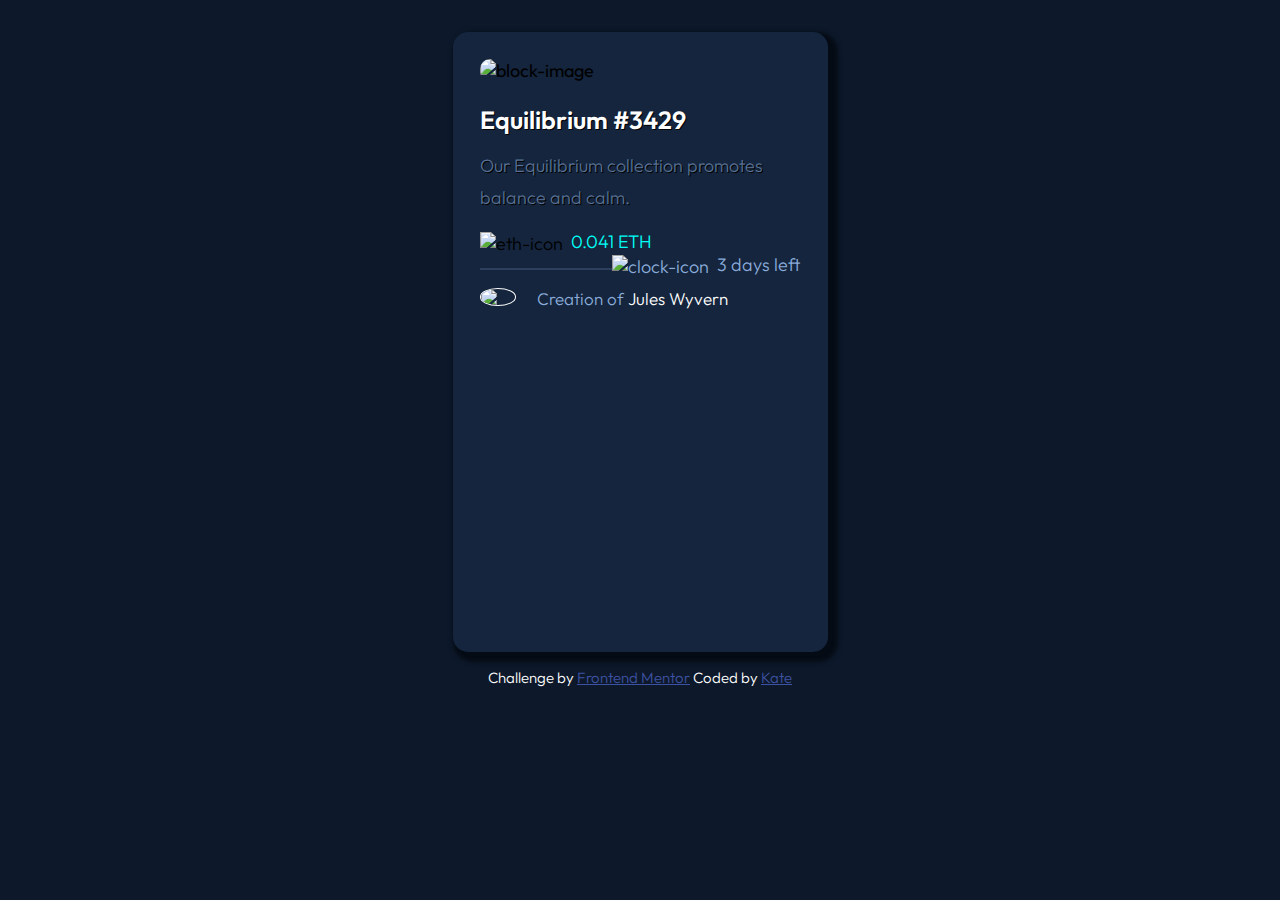
==== NFT-preview-card/index.html @ 61570915 "Uploading my first solution to frontendmentor" ====
<!DOCTYPE html>
<html lang="en">
<head>
  <meta charset="UTF-8">
  <meta name="viewport" content="width=device-width, initial-scale=1.0"> 
  <link rel="icon" type="image/png" sizes="32x32" href="./images/favicon-32x32.png">
  <link rel="stylesheet" href="style.css">
  <title>Frontend Mentor | NFT preview card component</title>
 </head>

 <body>
    <div class="container">
        <div class="top-image">
            <img class="main-image" src="/images/image-equilibrium.jpg" alt="block-image">
            <div class="overlay"><img class="eye-icon"src="/images/icon-view.svg" alt="eye-icon"></div>
        </div>
        <div class="main-text">
            <h1>
                <a href="#">Equilibrium #3429</a>
            </h1>
            <p>Our Equilibrium collection promotes balance and calm.</p>
        </div>
        <div class="price-time">
            <p class="cost"><img class="eth-icon" src="/images/icon-ethereum.svg" alt="eth-icon"><a href="#">0.041 ETH</a></p>
            <p class="countdown"><img class="clock-icon" src="/images/icon-clock.svg" alt="clock-icon">3 days left</p>
            
        </div>
        <hr>
        <div class="avatar">
            <img src="/images/image-avatar.png">
            <p>Creation of <a href="#">Jules Wyvern</a></p>
        </div>


    </div>

    <div class="attribution">
        Challenge by <a href="https://www.frontendmentor.io?ref=challenge" target="_blank">Frontend Mentor</a>
        Coded by <a href="https://github.com/web3wizardess" target="_blank">Kate</a> 
    </div>

    
    

 </body>
 <html>
---- NFT-preview-card/style.css ----
@import url('https://fonts.googleapis.com/css2?family=Outfit:wght@300;400;600&display=swap');

* {
    margin: 0;
    padding:0;
    box-sizing: border-box;
}

:root {
    --soft-blue: hsl(215, 51%, 70%);
    --cyan: hsl(178, 100%, 50%);
    --main-bg: hsl(217, 54%, 11%);
    --card-bg: hsl(216, 50%, 16%);
    --line: hsl(215, 32%, 27%);
    --white: hsl(0, 0%, 100%);
}

body {
    font-family: "Outfit", sans-serif;
    font-size: 18px;
    background-color: var(--main-bg);
}

.container {
    width: 375px;
    height: 620px;
    background-color: var(--card-bg);
    padding: 1.7rem;
    border-radius: 15px;
    margin-left: auto;
    margin-right: auto;
    margin-top: 2rem;
    margin-bottom: 1rem;
    float: center;
    box-shadow: 5px 5px 5px 5px hsl(218, 57%, 5%);
}

.main-image {
    width: 100%;
    position: relative;
    border-radius: 10px;
}

.overlay {
    background-color: hsl(178, 100%, 50%, 60%);
    border-radius: 10px;
    position: absolute;
    top: 0;
    width: 320px;
    height: 321px;
    margin-top: 3.7rem;
    opacity: 0;
}

.eye-icon {
  position: absolute;
  top: 50%;
  left: 50%;
  transform: translate(-50%, -50%);
}

.overlay:hover {
   opacity: 1;
}

h1 {
    padding-top: 0.7rem;
}

.main-text h1 a {
    color: var(--white);
    font-size: 25px;
    font-weight: 600;
    text-decoration: none;
    text-shadow: 1px 1px black;
}


.main-text h1 a:hover {
    color: var(--cyan);
}

.main-text p {
    color: hsl(215, 51%, 70%, 60%);
    margin-top: 0.7rem;
    line-height: 2rem;
    font-weight: 300;
    text-shadow: 1px 1px black;
}

.price-time {
    margin-top: 1rem;
}

.cost {
    font-weight: 300;
    float: left;
}

.cost a {
    text-decoration: none;
    color: var(--cyan);
}

.countdown {
    color: var(--soft-blue);
    font-weight: 300;
    float: right;
}

.eth-icon {
    padding-right: 0.5rem;
    position: relative;
    top: 2px;
}

.clock-icon {
    padding-right: 0.5rem;
    position: relative;
    top: 2px
}


hr {
    margin-top: 3.4rem;
    border: solid 0.5px hsl(215, 51%, 70%, 20%);
}

.avatar {
    display: flex;
    align-items: center;
    margin-top: 0.5rem;
}

.avatar img {
    width: 2.3rem;
    margin-top: 0.5rem;
    border: solid 1px white;
    border-radius: 50%;
    margin-right: 1.3rem;
}

.avatar p {
   color:  hsl(215, 51%, 70%);
   font-weight: 300;
   padding-top: 0.6rem;
   font-size: 17px;
}

.avatar a {
    color: var(--white);
    text-decoration: none;
    
}

.avatar a:hover{
    color: var(--cyan);
}

.attribution { 
    color: var(--white);
    text-align: center;
    font-size: 15px;
    font-weight: 300;
}

.attribution a { 
    color: hsl(228, 45%, 44%); 
}
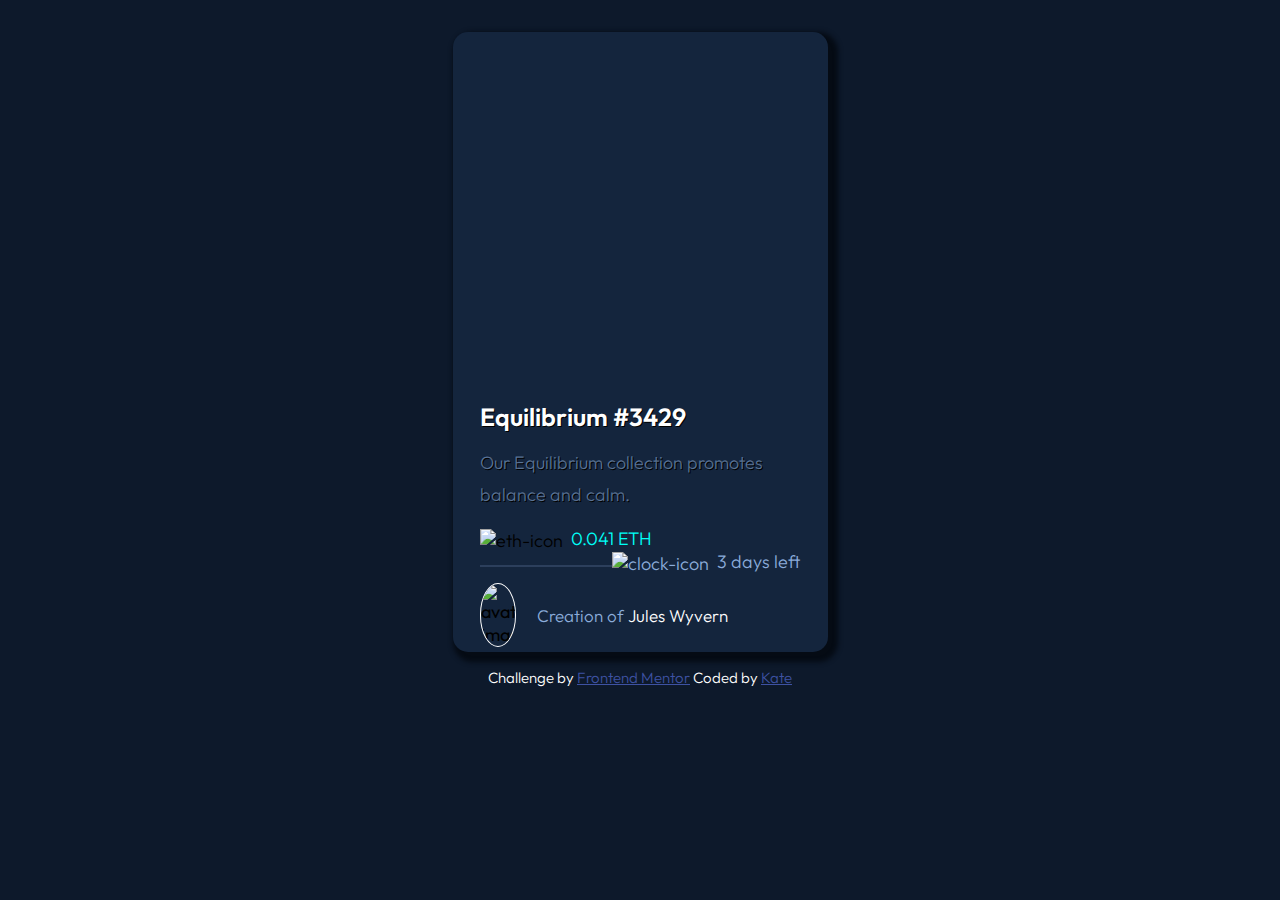
==== commit 4c375485: "Updated HTML and CSS" ====
--- a/NFT-preview-card/index.html
+++ b/NFT-preview-card/index.html
@@ -9,10 +9,9 @@
  </head>
 
  <body>
-    <div class="container">
-        <div class="top-image">
-            <img class="main-image" src="/images/image-equilibrium.jpg" alt="block-image">
-            <div class="overlay"><img class="eye-icon"src="/images/icon-view.svg" alt="eye-icon"></div>
+    <main class="container">
+        <div class="nft-image">
+            <img class="eye-icon"src="/images/icon-view.svg" alt="eye-icon">
         </div>
         <div class="main-text">
             <h1>
@@ -27,17 +26,17 @@
         </div>
         <hr>
         <div class="avatar">
-            <img src="/images/image-avatar.png">
+            <img src="/images/image-avatar.png" alt="avatar-image">
             <p>Creation of <a href="#">Jules Wyvern</a></p>
         </div>
 
 
-    </div>
+    </main>
 
-    <div class="attribution">
+    <footer class="attribution">
         Challenge by <a href="https://www.frontendmentor.io?ref=challenge" target="_blank">Frontend Mentor</a>
         Coded by <a href="https://github.com/web3wizardess" target="_blank">Kate</a> 
-    </div>
+    </footer>
 
     
     
--- a/NFT-preview-card/style.css
+++ b/NFT-preview-card/style.css
@@ -35,6 +35,34 @@
     box-shadow: 5px 5px 5px 5px hsl(218, 57%, 5%);
 }
 
+/* CODE LEARNT FROM @AdrianoEscarabote */
+
+.nft-image {
+    height: 320px;
+    width: 320px;
+    background: url("/images/image-equilibrium.jpg");
+    background-size: 100%;
+    display: flex;
+    justify-content: center;
+    align-items: center;
+    border-radius: 10px;
+}
+
+.nft-image:hover {
+    box-shadow: 0 320px hsl(178, 100%, 50%, 45%) inset;
+}
+
+.eye-icon {
+    opacity: 0;
+}
+
+.nft-image:hover>.eye-icon {
+    opacity: 1;
+    transition: 0.3s;
+}
+
+/* CHANGED CODE
+
 .main-image {
     width: 100%;
     position: relative;
@@ -62,6 +90,8 @@
 .overlay:hover {
    opacity: 1;
 }
+
+*/
 
 h1 {
     padding-top: 0.7rem;
@@ -166,4 +196,4 @@
 
 .attribution a { 
     color: hsl(228, 45%, 44%); 
-}+}
